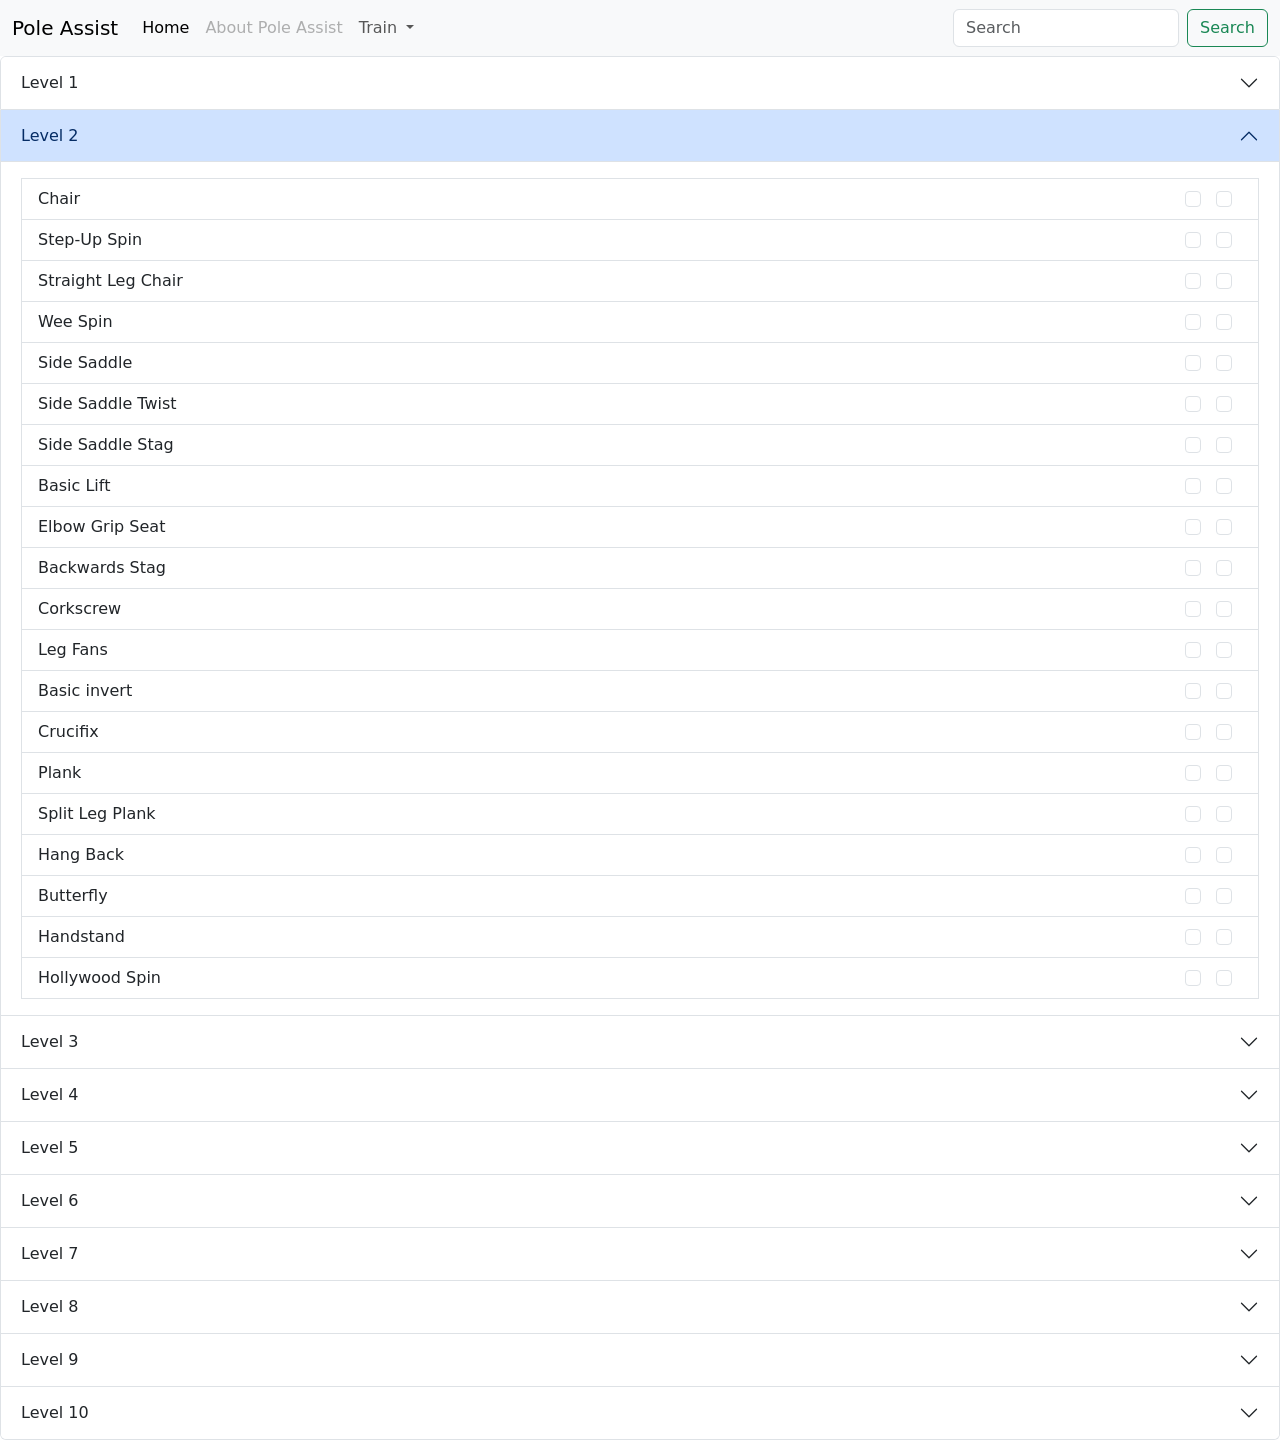
==== skills.html @ 80e90663 "Update skills.html" ====
<!DOCTYPE html>
<html lang="en">
  <head>
    <meta charset="utf-8" />
    <meta name="viewport" content="width=device-width, initial-scale=1.0">
    
    <title>Welcome to Pole Assist!</title>
    <meta
      name="viewport"
      content="viewport-fit=cover, width=device-width, initial-scale=1.0, minimum-scale=1.0, maximum-scale=1.0, user-scalable=no"
    />
    <meta name="format-detection" content="telephone=no" />
    <meta name="msapplication-tap-highlight" content="no" />
    <link rel="manifest" href="%PUBLIC_URL%/manifest.json" />
    <link rel="stylesheet" href="styles.css">
    <link rel="shortcut icon" type="image/png" href="%PUBLIC_URL%/assets/icon/favicon.png" />
    <link href="https://cdn.jsdelivr.net/npm/bootstrap@5.3.1/dist/css/bootstrap.min.css" rel="stylesheet" integrity="sha384-4bw+/aepP/YC94hEpVNVgiZdgIC5+VKNBQNGCHeKRQN+PtmoHDEXuppvnDJzQIu9" crossorigin="anonymous">
    <!--Fancy Heading Font-->
  <link href="http://fonts.cdnfonts.com/css/high-spirited" rel="stylesheet"></link>

  </head>

  <body>
  
    <!--Navigation Bar-->
    <nav class="navbar navbar-expand-lg bg-body-tertiary">
      <div class="container-fluid">
        <a class="navbar-brand" href="#">Pole Assist</a>
        <button class="navbar-toggler" type="button" data-bs-toggle="collapse" data-bs-target="#navbarSupportedContent" aria-controls="navbarSupportedContent" aria-expanded="false" aria-label="Toggle navigation">
          <span class="navbar-toggler-icon"></span>
        </button>
        <div class="collapse navbar-collapse" id="navbarSupportedContent">
          <ul class="navbar-nav me-auto mb-2 mb-lg-0">
            <li class="nav-item">
              <a class="nav-link active" aria-current="page" href="/index.html">Home</a>
            </li>
            <li class="nav-item">
              <a class="nav-link disabled" href="about-us.html">About Pole Assist</a>
            </li>
            <li class="nav-item dropdown">
              <a class="nav-link dropdown-toggle" href="#" role="button" data-bs-toggle="dropdown" aria-expanded="false">
                Train
              </a>
              <ul class="dropdown-menu">
                <li><a class="dropdown-item" href="/skills.html">Skills</a></li>
                <li><a class="dropdown-item disabled" href="routine-builder.html">Routine Builder</a></li>
                <li><a class="dropdown-item disabled" href="training-plan.html">Training Plan</a></li>
              </ul>
            </li>
          </ul>
          <form class="d-flex" role="search">
            <input class="form-control me-2" type="search" placeholder="Search" aria-label="Search">
            <button class="btn btn-outline-success" type="submit">Search</button>
          </form>
        </div>
      </div>
    </nav>

    <div class="accordion" id="accordionExample">

      <div class="accordion-item">
        <h2 class="accordion-header">
          <button class="accordion-button collapsed" type="button" data-bs-toggle="collapse" data-bs-target="#collapseOne" aria-expanded="false" aria-controls="collapseOne">
            Level 1
          </button>
        </h2>
        <div id="collapseOne" class="accordion-collapse collapse" data-bs-parent="#accordionExample">
          <div class="accordion-body">
            
            <div class="list-group">
              <label class="list-group-item">
                <label class="trick-label float-start">Lazy Drag</label>
                  <div class="custom-checkbox-group float-end">
                    <input class="form-check-input custom-checkbox" type="checkbox" value="Left">
                    <input class="form-check-input custom-checkbox" type="checkbox" value="Right">
                  </div>
              </label>
              <label class="list-group-item">
                <label class="trick-label float-start">Knees Up</label>    
                <div class="custom-checkbox-group float-end">           
                <input class="form-check-input custom-checkbox" type="checkbox" value="Left">
                <input class="form-check-input custom-checkbox" type="checkbox" value="Right">
              </div>
              </label>
              <label class="list-group-item">
                <label class="trick-label float-start">Skater</label>
                <div class="custom-checkbox-group float-end">               
                <input class="form-check-input custom-checkbox" type="checkbox" value="Left">
                <input class="form-check-input custom-checkbox" type="checkbox" value="Right">
              </div>
              </label>
              <label class="list-group-item">
                <label class="trick-label float-start">Fireman</label>
                <div class="custom-checkbox-group float-end">                
                <input class="form-check-input custom-checkbox" type="checkbox" value="Left">
                <input class="form-check-input custom-checkbox" type="checkbox" value="Right">
              </div>
              </label>
              <label class="list-group-item">
                <label class="trick-label float-start">Open Diamond</label>
                <div class="custom-checkbox-group float-end">               
                <input class="form-check-input custom-checkbox" type="checkbox" value="Left">
                <input class="form-check-input custom-checkbox" type="checkbox" value="Right">
              </div>
              </label>
              <label class="list-group-item">
                <label class="trick-label float-start">Closed Diamond</label>
                <div class="custom-checkbox-group float-end">               
                <input class="form-check-input custom-checkbox" type="checkbox" value="Left">
                <input class="form-check-input custom-checkbox" type="checkbox" value="Right">
              </div>
              </label>
              <label class="list-group-item">
                <label class="trick-label float-start">Flick</label>
                <div class="custom-checkbox-group float-end">               
                <input class="form-check-input custom-checkbox" type="checkbox" value="Left">
                <input class="form-check-input custom-checkbox" type="checkbox" value="Right">
              </div>
              </label>
              <label class="list-group-item">
                <label class="trick-label float-start">Reverse Diamond</label>
                <div class="custom-checkbox-group float-end">               
                <input class="form-check-input custom-checkbox" type="checkbox" value="Left">
                <input class="form-check-input custom-checkbox" type="checkbox" value="Right">
              </div>
              </label>
              <label class="list-group-item">
                <label class="trick-label float-start">Firefly</label>
                <div class="custom-checkbox-group float-end">               
                <input class="form-check-input custom-checkbox" type="checkbox" value="Left">
                <input class="form-check-input custom-checkbox" type="checkbox" value="Right">
              </div>
              </label>
              <label class="list-group-item">
                <label class="trick-label float-start">Bowtie</label>
                <div class="custom-checkbox-group float-end">               
                <input class="form-check-input custom-checkbox" type="checkbox" value="Left">
                <input class="form-check-input custom-checkbox" type="checkbox" value="Right">
              </div>
              </label>
              <label class="list-group-item">
                <label class="trick-label float-start">Stag</label>
                <div class="custom-checkbox-group float-end">               
                <input class="form-check-input custom-checkbox" type="checkbox" value="Left">
                <input class="form-check-input custom-checkbox" type="checkbox" value="Right">
              </div>
              </label>
              <label class="list-group-item">
                <label class="trick-label float-start">Momentum</label>
                <div class="custom-checkbox-group float-end">               
                <input class="form-check-input custom-checkbox" type="checkbox" value="Left">
                <input class="form-check-input custom-checkbox" type="checkbox" value="Right">
              </div>
              </label>
              <label class="list-group-item">
                <label class="trick-label float-start">Reverse Skater</label>
                <div class="custom-checkbox-group float-end">               
                <input class="form-check-input custom-checkbox" type="checkbox" value="Left">
                <input class="form-check-input custom-checkbox" type="checkbox" value="Right">
              </div>
              </label>
              <label class="list-group-item">
                <label class="trick-label float-start">Diva Seat</label>
                <div class="custom-checkbox-group float-end">               
                <input class="form-check-input custom-checkbox" type="checkbox" value="Left">
                <input class="form-check-input custom-checkbox" type="checkbox" value="Right">
              </div>
              </label>
              <label class="list-group-item">
                <label class="trick-label float-start">Basic Seat</label>
                <div class="custom-checkbox-group float-end">               
                <input class="form-check-input custom-checkbox" type="checkbox" value="Left">
                <input class="form-check-input custom-checkbox" type="checkbox" value="Right">
              </div>
              </label>
              <label class="list-group-item">
                <label class="trick-label float-start">Basic Climb</label>
                <div class="custom-checkbox-group float-end">               
                <input class="form-check-input custom-checkbox" type="checkbox" value="Left">
                <input class="form-check-input custom-checkbox" type="checkbox" value="Right">
              </div>
              </label>
              <label class="list-group-item">
                <label class="trick-label float-start">Inside Leg Spin</label>
                <div class="custom-checkbox-group float-end">               
                <input class="form-check-input custom-checkbox" type="checkbox" value="Left">
                <input class="form-check-input custom-checkbox" type="checkbox" value="Right">
              </div>
              </label>
              <label class="list-group-item">
                <label class="trick-label float-start">Cradle</label>
                <div class="custom-checkbox-group float-end">               
                <input class="form-check-input custom-checkbox" type="checkbox" value="Left">
                <input class="form-check-input custom-checkbox" type="checkbox" value="Right">
              </div>
              </label>
              <label class="list-group-item">
                <label class="trick-label float-start">Dive</label>
                <div class="custom-checkbox-group float-end">               
                <input class="form-check-input custom-checkbox" type="checkbox" value="Left">
                <input class="form-check-input custom-checkbox" type="checkbox" value="Right">
              </div>
              </label>
              <label class="list-group-item">
                <label class="trick-label float-start">Basic Teddy</label>
                <div class="custom-checkbox-group float-end">               
                <input class="form-check-input custom-checkbox" type="checkbox" value="Left">
                <input class="form-check-input custom-checkbox" type="checkbox" value="Right">
              </div>
              </label>
              <label class="list-group-item">
                <label class="trick-label float-start">Swan Slide</label>
                <div class="custom-checkbox-group float-end">               
                <input class="form-check-input custom-checkbox" type="checkbox" value="Left">
                <input class="form-check-input custom-checkbox" type="checkbox" value="Right">
              </div>
              </label>
              <label class="list-group-item">
                <label class="trick-label float-start">Backwards Roll</label>
                <div class="custom-checkbox-group float-end">               
                <input class="form-check-input custom-checkbox" type="checkbox" value="Left">
                <input class="form-check-input custom-checkbox" type="checkbox" value="Right">
              </div>
              </label>
                </div>           
          </div> 
        </div>
      </div>

      

      <div class="accordion-item">
        <h2 class="accordion-header">
          <button class="accordion-button collapsed" type="button" data-bs-toggle="collapse" data-bs-target="#collapseTwo" aria-expanded="false" aria-controls="collapseTwo">
            Level 2
          </button>
        </h2>
        <div id="collapseTwo" class="accordion-collapse collapse" data-bs-parent="#accordionExample">
          <div class="accordion-body">
            <div class="list-group">
              
              <div id="trick-container-level2">

              </div>

                  
                  
                

              </div>
          </div>
        </div>
      </div>


            
      <div class="accordion-item">
        <h2 class="accordion-header">
          <button class="accordion-button collapsed" type="button" data-bs-toggle="collapse" data-bs-target="#collapseThree" aria-expanded="false" aria-controls="collapseThree">
            Level 3
          </button>
        </h2>
        <div id="collapseThree" class="accordion-collapse collapse" data-bs-parent="#accordionExample">
          <div class="accordion-body">
            <strong>This is the third item's accordion body.</strong> It is hidden by default, until the collapse plugin adds the appropriate classes that we use to style each element. These classes control the overall appearance, as well as the showing and hiding via CSS transitions. You can modify any of this with custom CSS or overriding our default variables. It's also worth noting that just about any HTML can go within the <code>.accordion-body</code>, though the transition does limit overflow.
          </div>
        </div>
      </div>

      <div class="accordion-item">
        <h2 class="accordion-header">
          <button class="accordion-button collapsed" type="button" data-bs-toggle="collapse" data-bs-target="#collapseFour" aria-expanded="false" aria-controls="collapseThree">
            Level 4
          </button>
        </h2>
        <div id="collapseFour" class="accordion-collapse collapse" data-bs-parent="#accordionExample">
          <div class="accordion-body">
            <strong>This is the third item's accordion body.</strong> It is hidden by default, until the collapse plugin adds the appropriate classes that we use to style each element. These classes control the overall appearance, as well as the showing and hiding via CSS transitions. You can modify any of this with custom CSS or overriding our default variables. It's also worth noting that just about any HTML can go within the <code>.accordion-body</code>, though the transition does limit overflow.
          </div>
        </div>
      </div>

      <div class="accordion-item">
        <h2 class="accordion-header">
          <button class="accordion-button collapsed" type="button" data-bs-toggle="collapse" data-bs-target="#collapseFive" aria-expanded="false" aria-controls="collapseThree">
            Level 5
          </button>
        </h2>
        <div id="collapseFive" class="accordion-collapse collapse" data-bs-parent="#accordionExample">
          <div class="accordion-body">
            <strong>This is the third item's accordion body.</strong> It is hidden by default, until the collapse plugin adds the appropriate classes that we use to style each element. These classes control the overall appearance, as well as the showing and hiding via CSS transitions. You can modify any of this with custom CSS or overriding our default variables. It's also worth noting that just about any HTML can go within the <code>.accordion-body</code>, though the transition does limit overflow.
          </div>
        </div>
      </div>

      <div class="accordion-item">
        <h2 class="accordion-header">
          <button class="accordion-button collapsed" type="button" data-bs-toggle="collapse" data-bs-target="#collapseSix" aria-expanded="false" aria-controls="collapseThree">
            Level 6
          </button>
        </h2>
        <div id="collapseSix" class="accordion-collapse collapse" data-bs-parent="#accordionExample">
          <div class="accordion-body">
            <strong>This is the third item's accordion body.</strong> It is hidden by default, until the collapse plugin adds the appropriate classes that we use to style each element. These classes control the overall appearance, as well as the showing and hiding via CSS transitions. You can modify any of this with custom CSS or overriding our default variables. It's also worth noting that just about any HTML can go within the <code>.accordion-body</code>, though the transition does limit overflow.
          </div>
        </div>
      </div>

      <div class="accordion-item">
        <h2 class="accordion-header">
          <button class="accordion-button collapsed" type="button" data-bs-toggle="collapse" data-bs-target="#collapseSeven" aria-expanded="false" aria-controls="collapseThree">
            Level 7
          </button>
        </h2>
        <div id="collapseSeven" class="accordion-collapse collapse" data-bs-parent="#accordionExample">
          <div class="accordion-body">
            <strong>This is the third item's accordion body.</strong> It is hidden by default, until the collapse plugin adds the appropriate classes that we use to style each element. These classes control the overall appearance, as well as the showing and hiding via CSS transitions. You can modify any of this with custom CSS or overriding our default variables. It's also worth noting that just about any HTML can go within the <code>.accordion-body</code>, though the transition does limit overflow.
          </div>
        </div>
      </div>

      <div class="accordion-item">
        <h2 class="accordion-header">
          <button class="accordion-button collapsed" type="button" data-bs-toggle="collapse" data-bs-target="#collapseEight" aria-expanded="false" aria-controls="collapseThree">
            Level 8
          </button>
        </h2>
        <div id="collapseEight" class="accordion-collapse collapse" data-bs-parent="#accordionExample">
          <div class="accordion-body">
            <strong>This is the third item's accordion body.</strong> It is hidden by default, until the collapse plugin adds the appropriate classes that we use to style each element. These classes control the overall appearance, as well as the showing and hiding via CSS transitions. You can modify any of this with custom CSS or overriding our default variables. It's also worth noting that just about any HTML can go within the <code>.accordion-body</code>, though the transition does limit overflow.
          </div>
        </div>
      </div>

      <div class="accordion-item">
        <h2 class="accordion-header">
          <button class="accordion-button collapsed" type="button" data-bs-toggle="collapse" data-bs-target="#collapseNine" aria-expanded="false" aria-controls="collapseThree">
            Level 9
          </button>
        </h2>
        <div id="collapseNine" class="accordion-collapse collapse" data-bs-parent="#accordionExample">
          <div class="accordion-body">
            <strong>This is the third item's accordion body.</strong> It is hidden by default, until the collapse plugin adds the appropriate classes that we use to style each element. These classes control the overall appearance, as well as the showing and hiding via CSS transitions. You can modify any of this with custom CSS or overriding our default variables. It's also worth noting that just about any HTML can go within the <code>.accordion-body</code>, though the transition does limit overflow.
          </div>
        </div>
      </div>

      <div class="accordion-item">
        <h2 class="accordion-header">
          <button class="accordion-button collapsed" type="button" data-bs-toggle="collapse" data-bs-target="#collapseTen" aria-expanded="false" aria-controls="collapseThree">
            Level 10
          </button>
        </h2>
        <div id="collapseTen" class="accordion-collapse collapse" data-bs-parent="#accordionExample">
          <div class="accordion-body">
            <strong>This is the third item's accordion body.</strong> It is hidden by default, until the collapse plugin adds the appropriate classes that we use to style each element. These classes control the overall appearance, as well as the showing and hiding via CSS transitions. You can modify any of this with custom CSS or overriding our default variables. It's also worth noting that just about any HTML can go within the <code>.accordion-body</code>, though the transition does limit overflow.
          </div>
        </div>
      </div>
    </div>
    <script src="https://cdn.jsdelivr.net/npm/bootstrap@5.3.1/dist/js/bootstrap.bundle.min.js" integrity="sha384-HwwvtgBNo3bZJJLYd8oVXjrBZt8cqVSpeBNS5n7C8IVInixGAoxmnlMuBnhbgrkm" crossorigin="anonymous"></script>
    <script src="https://cdn.jsdelivr.net/npm/@popperjs/core@2.11.8/dist/umd/popper.min.js" integrity="sha384-I7E8VVD/ismYTF4hNIPjVp/Zjvgyol6VFvRkX/vR+Vc4jQkC+hVqc2pM8ODewa9r" crossorigin="anonymous"></script>
    <script src="https://cdn.jsdelivr.net/npm/bootstrap@5.3.1/dist/js/bootstrap.min.js" integrity="sha384-Rx+T1VzGupg4BHQYs2gCW9It+akI2MM/mndMCy36UVfodzcJcF0GGLxZIzObiEfa" crossorigin="anonymous"></script>
    <script>

//tricksLevel1
const tricksLevel1 = [
  "Lazy Drag",
  "Knees Up",
  "Skater",
  "Fireman",
  "Open Diamond",
  "Closed Diamond",
  "Flick",
  "Reverse Diamond",
  "Firefly",
  "Bowtie",
  "Stag",
  "Momentum",
  "Reverse Skater",
  "Diva Seat",
  "Basic Seat",
  "Basic Climb",
  "Inside Leg Spin",
  "Cradle",
  "Dive",
  "Basic Teddy",
  "Swan Slide",
  "Body Rolls",
  "Dirdy Birdy Rollover",
  "Backwards Roll"
];

// tricksLevel2
              const tricksLevel2 = 
["Chair", 
"Step-Up Spin",
"Straight Leg Chair",
"Wee Spin",
"Side Saddle", 
"Side Saddle Twist",
"Side Saddle Stag",
"Basic Lift",
"Elbow Grip Seat",
"Backwards Stag", 
"Corkscrew", 
"Leg Fans",
"Basic invert", 
"Crucifix",
"Plank",
"Split Leg Plank", 
"Hang Back",
"Butterfly",
"Handstand",
"Hollywood Spin",
];

// tricksLevel3
const tricksLevel3 = [
  "Carousel",
  "Boomerang",
  "D Spin",
  "Side climb",
  "Inverted V",
  "Flatline Scorpio",
  "Scorpio",
  "Gemini",
  "Side V",
  "Sitting V",
  "Juliet Spin",
  "Angel",
  "Sitting Stag",
  "Sitting Splits",
  "Stargazer",
  "Split grip Scissor Leg Kick with Attitude",
  "Drama Queen",
  "Sitting V Thread Throughs",
  "Sundial",
  "Babydoll",
  "Mary Poppins"
];

// tricksLevel4
const tricksLevel4 = [
  "Aerial Invert",
  "Inverted Pike",
  "Split V Pike",
  "Kitty Cat",
  "Iguana",
  "Tammy",
  "Princess",
  "Claw Grip Split",
  "Flipped Gemini",
  "Tinkerbell Sit",
  "Vomitron Version1 (DVD Cover)",
  "Tear Drop",
  "Gemini/ Scorpio Back leg Variations",
  "Tick Tock v1",
  "Handstand Pike",
  "Handstand Butterfly",
  "Handstand Scorpio",
  "Corkscrew 2 (prep for one hand split)"
];

// tricksLevel5
const tricksLevel5 = [
  "Aerial Invert V",
  "Caterpillar",
  "Extended Butterfly",
  "Lois Lane",
  "Shooting Star",
  "Jamilla V",
  "Side Figurehead",
  "Martini",
  "Iguana sideways",
  "Pretzel",
  "Egg",
  "Cupid",
  "Swing (body away from the pole and back)",
  "Goddess",
  "Leg Hang Body Swaps",
  "Embrace",
  "Mary Poppins Version 3 (Airwalk inside low)",
  "Top Knee Hook (Fake Princess)",
  "Handstand Anterior Roll Out"
];

// tricksLevel6
const tricksLevel6 = [
  "Choppers",
  "Brass Monkey (from Hangback)",
  "Superman",
  "Cup Shouldermount (Rollouts)",
  "Hood Ornament",
  "Inverted D",
  "Inverted Teddy",
  "Tinkerbell",
  "Iguana planche",
  "Russian fish",
  "Broken Doll",
  "Cocoon",
  "Stag Leg Split",
  "Claw Grip Butterfly Kick & Glide",
  "Mermaid"
];

// tricksLevel7
const tricksLevel7 = [
  "Brass Monkey (Ground)",
  "Backwards Climb",
  "Claw Grip Invert",
  "Teddy",
  "Side Splits on Pole",
  "Shouldermount Leg Variations – V, pencil, jack knife.",
  "Pole Assisted Handstand",
  "Double Leg Hooks",
  "Sore Knees",
  "Vomitron Version 2",
  "Vertical Jade",
  "Reiki Split",
  "Allegra",
  "Upright Sailboat",
  "Vortex",
  "Flag - Brass Monkey"
];

// tricksLevel8
const tricksLevel8 = [
  "Ayasha",
  "Ragdoll (Flashy wee spin)",
  "Jade",
  "Crescent Moon",
  "Genie",
  "Shouldermount princess grip/ Chinese grip",
  "Warrior (running man)",
  "Brass Monkey – Pencil",
  "Chopsticks",
  "Embrace",
  "Eros",
  "Lotus/ Remi Sit",
  "Banana Split",
  "Shouldermount Rollover",
  "Shouldermount Waves",
  "Shouldermount Around the World",
  "Suzie Q Pretzel",
  "Dove",
  "Drop",
  "Irish Superman",
  "Seahorse",
  "Beautiful Pose",
  "Garbage Grinder",
  "Jallegra",
  "Plus Sign"
];

// tricksLevel9
const tricksLevel9 = [
  "Handspring – Normal",
  "Aerial Shouldermount",
  "Russian Splits",
  "Tabletop Invert",
  "Birds Nest",
  "Claw Grip Flip",
  "Broomstick (Chest mount)",
  "Hip Hold",
  "Little Graceful Spin (Tasha/ Melody)",
  "Miss Filly Split",
  "One Armed Split",
  "Dragon Tail (V)",
  "Scorpio Meathook Split (Tasha)",
  "Shouldermount bounce down",
  "Deville Side V",
  "Yogini",
  "Gargoyle",
  "Lolo",
  "Claw Grip Split 2",
  "Meat Hook",
  "Shouldermount ‘Catch’ Trapped Leg",
  "Tulip"
];

// tricksLevel10
const tricksLevel10 = [
  "Twisty Handspring",
  "Meat Hook",
  "Full Moon",
  "Janeiro",
  "Russian Butterfly",
  "Russian Layback",
  "Marion Amber",
  "Iron X",
  "Rocketman",
  "Shouldermount bounce up",
  "Titanic",
  "Libelulla",
  "Machine Gun",
  "Sneaky V"
];


          const containerLevel1 = document.getElementById('trick-container-level1');
          const containerLevel2 = document.getElementById('trick-container-level2');

            for (let i = 0; i < tricksLevel2.length; i++) {
              const trickName = tricksLevel2[i];
              const listItem = document.createElement('label');
              listItem.classList.add('list-group-item');

              listItem.innerHTML = `
                ${trickName}
                <div class="custom-checkbox-group float-end">
                        <input class="form-check-input custom-checkbox" type="checkbox" value="Left">
                        <input class="form-check-input custom-checkbox" type="checkbox" value="Right">
                      </div>
              `;

            containerLevel2.appendChild(listItem); // Append the generated item to the container
            }
            
            const accordion = new bootstrap.Collapse(document.getElementById('collapseTwo'));
            </script>
  </body>
</html>
---- styles.css ----
/* Custom CSS for the checkboxes */
.custom-checkbox-group {
    display: inline-block; /* Display checkboxes inline */
}

.custom-checkbox {
    width: 25px; /* Adjust the width as needed for larger checkboxes */
    height: 25px; /* Adjust the height as needed for larger checkboxes */
    margin-right: 10px; /* Add space between checkboxes */
}
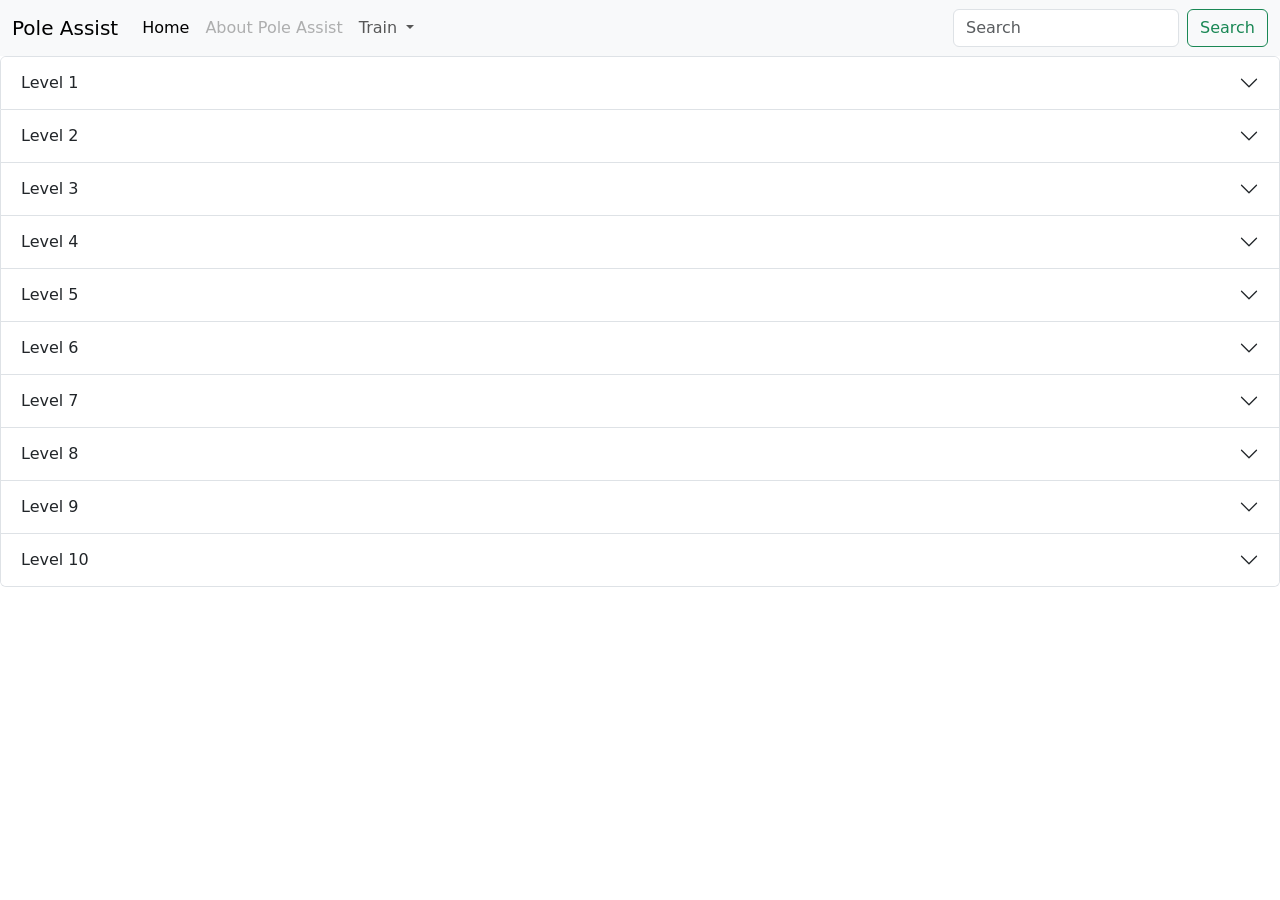
==== commit f8c4fd87: "Dynamically generated skills lists" ====
--- a/skills.html
+++ b/skills.html
@@ -58,7 +58,7 @@
 
     <div class="accordion" id="accordionExample">
 
-      <div class="accordion-item">
+      <!-- <div class="accordion-item">
         <h2 class="accordion-header">
           <button class="accordion-button collapsed" type="button" data-bs-toggle="collapse" data-bs-target="#collapseOne" aria-expanded="false" aria-controls="collapseOne">
             Level 1
@@ -216,7 +216,8 @@
               </div>
               </label>
               <label class="list-group-item">
-                <label class="trick-label float-start">Backwards Roll</label>
+                <label class="trick-label float-start">
+                  Backwards Roll</label>
                 <div class="custom-checkbox-group float-end">               
                 <input class="form-check-input custom-checkbox" type="checkbox" value="Left">
                 <input class="form-check-input custom-checkbox" type="checkbox" value="Right">
@@ -225,10 +226,29 @@
                 </div>           
           </div> 
         </div>
-      </div>
-
+      </div> -->
+<!-- Level 1 List -->
+<div class="accordion-item">
+  <h2 class="accordion-header">
+    <button class="accordion-button collapsed" type="button" data-bs-toggle="collapse" data-bs-target="#collapseOne" aria-expanded="false" aria-controls="collapseOne">
+      Level 1
+    </button>
+  </h2>
+  <div id="collapseOne" class="accordion-collapse collapse" data-bs-parent="#accordionExample">
+    <div class="accordion-body">
+      <div class="list-group">
+          
+            <div id="trick-container-level1">
+            </div>
+
+              <!-- Dynamically populated tricks are called here -->             
+
+            </div>
+    </div>
+  </div>
+</div>
       
-
+      <!-- Level 2 List -->
       <div class="accordion-item">
         <h2 class="accordion-header">
           <button class="accordion-button collapsed" type="button" data-bs-toggle="collapse" data-bs-target="#collapseTwo" aria-expanded="false" aria-controls="collapseTwo">
@@ -238,22 +258,18 @@
         <div id="collapseTwo" class="accordion-collapse collapse" data-bs-parent="#accordionExample">
           <div class="accordion-body">
             <div class="list-group">
-              
               <div id="trick-container-level2">
 
               </div>
-
+                    <!-- Dynamically populated tricks are called here -->             
                   
-                  
-                
-
-              </div>
+                    
+                  </div>
           </div>
         </div>
       </div>
 
-
-            
+      <!-- Level 3 List -->
       <div class="accordion-item">
         <h2 class="accordion-header">
           <button class="accordion-button collapsed" type="button" data-bs-toggle="collapse" data-bs-target="#collapseThree" aria-expanded="false" aria-controls="collapseThree">
@@ -262,7 +278,9 @@
         </h2>
         <div id="collapseThree" class="accordion-collapse collapse" data-bs-parent="#accordionExample">
           <div class="accordion-body">
-            <strong>This is the third item's accordion body.</strong> It is hidden by default, until the collapse plugin adds the appropriate classes that we use to style each element. These classes control the overall appearance, as well as the showing and hiding via CSS transitions. You can modify any of this with custom CSS or overriding our default variables. It's also worth noting that just about any HTML can go within the <code>.accordion-body</code>, though the transition does limit overflow.
+            <div class="list-group">
+              <div id="trick-container-level3"></div>
+            </div>
           </div>
         </div>
       </div>
@@ -275,7 +293,9 @@
         </h2>
         <div id="collapseFour" class="accordion-collapse collapse" data-bs-parent="#accordionExample">
           <div class="accordion-body">
-            <strong>This is the third item's accordion body.</strong> It is hidden by default, until the collapse plugin adds the appropriate classes that we use to style each element. These classes control the overall appearance, as well as the showing and hiding via CSS transitions. You can modify any of this with custom CSS or overriding our default variables. It's also worth noting that just about any HTML can go within the <code>.accordion-body</code>, though the transition does limit overflow.
+            <div class="list-group">
+              <div id="trick-container-level4"></div>
+            </div>
           </div>
         </div>
       </div>
@@ -288,8 +308,9 @@
         </h2>
         <div id="collapseFive" class="accordion-collapse collapse" data-bs-parent="#accordionExample">
           <div class="accordion-body">
-            <strong>This is the third item's accordion body.</strong> It is hidden by default, until the collapse plugin adds the appropriate classes that we use to style each element. These classes control the overall appearance, as well as the showing and hiding via CSS transitions. You can modify any of this with custom CSS or overriding our default variables. It's also worth noting that just about any HTML can go within the <code>.accordion-body</code>, though the transition does limit overflow.
-          </div>
+            <div class="list-group">
+              <div id="trick-container-level5"></div>
+            </div>          </div>
         </div>
       </div>
 
@@ -301,8 +322,9 @@
         </h2>
         <div id="collapseSix" class="accordion-collapse collapse" data-bs-parent="#accordionExample">
           <div class="accordion-body">
-            <strong>This is the third item's accordion body.</strong> It is hidden by default, until the collapse plugin adds the appropriate classes that we use to style each element. These classes control the overall appearance, as well as the showing and hiding via CSS transitions. You can modify any of this with custom CSS or overriding our default variables. It's also worth noting that just about any HTML can go within the <code>.accordion-body</code>, though the transition does limit overflow.
-          </div>
+            <div class="list-group">
+              <div id="trick-container-level6"></div>
+            </div>          </div>
         </div>
       </div>
 
@@ -314,8 +336,9 @@
         </h2>
         <div id="collapseSeven" class="accordion-collapse collapse" data-bs-parent="#accordionExample">
           <div class="accordion-body">
-            <strong>This is the third item's accordion body.</strong> It is hidden by default, until the collapse plugin adds the appropriate classes that we use to style each element. These classes control the overall appearance, as well as the showing and hiding via CSS transitions. You can modify any of this with custom CSS or overriding our default variables. It's also worth noting that just about any HTML can go within the <code>.accordion-body</code>, though the transition does limit overflow.
-          </div>
+            <div class="list-group">
+              <div id="trick-container-level7"></div>
+            </div>          </div>
         </div>
       </div>
 
@@ -327,8 +350,9 @@
         </h2>
         <div id="collapseEight" class="accordion-collapse collapse" data-bs-parent="#accordionExample">
           <div class="accordion-body">
-            <strong>This is the third item's accordion body.</strong> It is hidden by default, until the collapse plugin adds the appropriate classes that we use to style each element. These classes control the overall appearance, as well as the showing and hiding via CSS transitions. You can modify any of this with custom CSS or overriding our default variables. It's also worth noting that just about any HTML can go within the <code>.accordion-body</code>, though the transition does limit overflow.
-          </div>
+            <div class="list-group">
+              <div id="trick-container-level8"></div>
+            </div>          </div>
         </div>
       </div>
 
@@ -340,8 +364,9 @@
         </h2>
         <div id="collapseNine" class="accordion-collapse collapse" data-bs-parent="#accordionExample">
           <div class="accordion-body">
-            <strong>This is the third item's accordion body.</strong> It is hidden by default, until the collapse plugin adds the appropriate classes that we use to style each element. These classes control the overall appearance, as well as the showing and hiding via CSS transitions. You can modify any of this with custom CSS or overriding our default variables. It's also worth noting that just about any HTML can go within the <code>.accordion-body</code>, though the transition does limit overflow.
-          </div>
+            <div class="list-group">
+              <div id="trick-container-level9"></div>
+            </div>          </div>
         </div>
       </div>
 
@@ -353,14 +378,13 @@
         </h2>
         <div id="collapseTen" class="accordion-collapse collapse" data-bs-parent="#accordionExample">
           <div class="accordion-body">
-            <strong>This is the third item's accordion body.</strong> It is hidden by default, until the collapse plugin adds the appropriate classes that we use to style each element. These classes control the overall appearance, as well as the showing and hiding via CSS transitions. You can modify any of this with custom CSS or overriding our default variables. It's also worth noting that just about any HTML can go within the <code>.accordion-body</code>, though the transition does limit overflow.
-          </div>
+            <div class="list-group">
+              <div id="trick-container-level10"></div>
+            </div>          </div>
         </div>
       </div>
     </div>
-    <script src="https://cdn.jsdelivr.net/npm/bootstrap@5.3.1/dist/js/bootstrap.bundle.min.js" integrity="sha384-HwwvtgBNo3bZJJLYd8oVXjrBZt8cqVSpeBNS5n7C8IVInixGAoxmnlMuBnhbgrkm" crossorigin="anonymous"></script>
-    <script src="https://cdn.jsdelivr.net/npm/@popperjs/core@2.11.8/dist/umd/popper.min.js" integrity="sha384-I7E8VVD/ismYTF4hNIPjVp/Zjvgyol6VFvRkX/vR+Vc4jQkC+hVqc2pM8ODewa9r" crossorigin="anonymous"></script>
-    <script src="https://cdn.jsdelivr.net/npm/bootstrap@5.3.1/dist/js/bootstrap.min.js" integrity="sha384-Rx+T1VzGupg4BHQYs2gCW9It+akI2MM/mndMCy36UVfodzcJcF0GGLxZIzObiEfa" crossorigin="anonymous"></script>
+    
     <script>
 
 //tricksLevel1
@@ -392,8 +416,8 @@
 ];
 
 // tricksLevel2
-              const tricksLevel2 = 
-["Chair", 
+const tricksLevel2 = [ 
+"Chair", 
 "Step-Up Spin",
 "Straight Leg Chair",
 "Wee Spin",
@@ -412,7 +436,7 @@
 "Hang Back",
 "Butterfly",
 "Handstand",
-"Hollywood Spin",
+"Hollywood Spin"
 ];
 
 // tricksLevel3
@@ -511,7 +535,7 @@
   "Claw Grip Invert",
   "Teddy",
   "Side Splits on Pole",
-  "Shouldermount Leg Variations – V, pencil, jack knife.",
+  "Shouldermount Leg Variations: V, pencil, jack knife.",
   "Pole Assisted Handstand",
   "Double Leg Hooks",
   "Sore Knees",
@@ -533,11 +557,11 @@
   "Genie",
   "Shouldermount princess grip/ Chinese grip",
   "Warrior (running man)",
-  "Brass Monkey – Pencil",
+  "Brass Monkey Pencil",
   "Chopsticks",
   "Embrace",
   "Eros",
-  "Lotus/ Remi Sit",
+  "Lotus/Remi Sit",
   "Banana Split",
   "Shouldermount Rollover",
   "Shouldermount Waves",
@@ -555,7 +579,7 @@
 
 // tricksLevel9
 const tricksLevel9 = [
-  "Handspring – Normal",
+  "Handspring Normal",
   "Aerial Shouldermount",
   "Russian Splits",
   "Tabletop Invert",
@@ -575,7 +599,7 @@
   "Lolo",
   "Claw Grip Split 2",
   "Meat Hook",
-  "Shouldermount ‘Catch’ Trapped Leg",
+  "Shouldermount Catch Trapped Leg",
   "Tulip"
 ];
 
@@ -600,6 +624,30 @@
 
           const containerLevel1 = document.getElementById('trick-container-level1');
           const containerLevel2 = document.getElementById('trick-container-level2');
+          const containerLevel3 = document.getElementById('trick-container-level3');
+          const containerLevel4 = document.getElementById('trick-container-level4');
+          const containerLevel5 = document.getElementById('trick-container-level5');
+          const containerLevel6 = document.getElementById('trick-container-level6');
+          const containerLevel7 = document.getElementById('trick-container-level7');
+          const containerLevel8 = document.getElementById('trick-container-level8');
+          const containerLevel9 = document.getElementById('trick-container-level9');
+          const containerLevel10 = document.getElementById('trick-container-level10');
+
+            for (let i = 0; i < tricksLevel1.length; i++) {
+              const trickName = tricksLevel1[i];
+              const listItem = document.createElement('label');
+              listItem.classList.add('list-group-item');
+
+              listItem.innerHTML = `
+                ${trickName}
+                <div class="custom-checkbox-group float-end">
+                        <input class="form-check-input custom-checkbox" type="checkbox" value="Left">
+                        <input class="form-check-input custom-checkbox" type="checkbox" value="Right">
+                      </div>
+              `;
+
+            containerLevel1.appendChild(listItem); // Append the generated item to the container
+            }
 
             for (let i = 0; i < tricksLevel2.length; i++) {
               const trickName = tricksLevel2[i];
@@ -616,8 +664,140 @@
 
             containerLevel2.appendChild(listItem); // Append the generated item to the container
             }
+
+            for (let i = 0; i < tricksLevel3.length; i++) {
+              const trickName = tricksLevel3[i];
+              const listItem = document.createElement('label');
+              listItem.classList.add('list-group-item');
+
+              listItem.innerHTML = `
+                ${trickName}
+                <div class="custom-checkbox-group float-end">
+                        <input class="form-check-input custom-checkbox" type="checkbox" value="Left">
+                        <input class="form-check-input custom-checkbox" type="checkbox" value="Right">
+                      </div>
+              `;
+
+            containerLevel3.appendChild(listItem); // Append the generated item to the container
+            }
+
+            for (let i = 0; i < tricksLevel4.length; i++) {
+              const trickName = tricksLevel4[i];
+              const listItem = document.createElement('label');
+              listItem.classList.add('list-group-item');
+
+              listItem.innerHTML = `
+                ${trickName}
+                <div class="custom-checkbox-group float-end">
+                        <input class="form-check-input custom-checkbox" type="checkbox" value="Left">
+                        <input class="form-check-input custom-checkbox" type="checkbox" value="Right">
+                      </div>
+              `;
+
+            containerLevel4.appendChild(listItem); // Append the generated item to the container
+            }
+
+            for (let i = 0; i < tricksLevel5.length; i++) {
+              const trickName = tricksLevel5[i];
+              const listItem = document.createElement('label');
+              listItem.classList.add('list-group-item');
+
+              listItem.innerHTML = `
+                ${trickName}
+                <div class="custom-checkbox-group float-end">
+                        <input class="form-check-input custom-checkbox" type="checkbox" value="Left">
+                        <input class="form-check-input custom-checkbox" type="checkbox" value="Right">
+                      </div>
+              `;
+
+            containerLevel5.appendChild(listItem); // Append the generated item to the container
+            }
+
+            for (let i = 0; i < tricksLevel6.length; i++) {
+              const trickName = tricksLevel6[i];
+              const listItem = document.createElement('label');
+              listItem.classList.add('list-group-item');
+
+              listItem.innerHTML = `
+                ${trickName}
+                <div class="custom-checkbox-group float-end">
+                        <input class="form-check-input custom-checkbox" type="checkbox" value="Left">
+                        <input class="form-check-input custom-checkbox" type="checkbox" value="Right">
+                      </div>
+              `;
+
+            containerLevel6.appendChild(listItem); // Append the generated item to the container
+            }
+
+            for (let i = 0; i < tricksLevel7.length; i++) {
+              const trickName = tricksLevel7[i];
+              const listItem = document.createElement('label');
+              listItem.classList.add('list-group-item');
+
+              listItem.innerHTML = `
+                ${trickName}
+                <div class="custom-checkbox-group float-end">
+                        <input class="form-check-input custom-checkbox" type="checkbox" value="Left">
+                        <input class="form-check-input custom-checkbox" type="checkbox" value="Right">
+                      </div>
+              `;
+
+            containerLevel7.appendChild(listItem); // Append the generated item to the container
+            }
+
+            for (let i = 0; i < tricksLevel8.length; i++) {
+              const trickName = tricksLevel8[i];
+              const listItem = document.createElement('label');
+              listItem.classList.add('list-group-item');
+
+              listItem.innerHTML = `
+                ${trickName}
+                <div class="custom-checkbox-group float-end">
+                        <input class="form-check-input custom-checkbox" type="checkbox" value="Left">
+                        <input class="form-check-input custom-checkbox" type="checkbox" value="Right">
+                      </div>
+              `;
+
+            containerLevel8.appendChild(listItem); // Append the generated item to the container
+            }
+
+            for (let i = 0; i < tricksLevel9.length; i++) {
+              const trickName = tricksLevel9[i];
+              const listItem = document.createElement('label');
+              listItem.classList.add('list-group-item');
+
+              listItem.innerHTML = `
+                ${trickName}
+                <div class="custom-checkbox-group float-end">
+                        <input class="form-check-input custom-checkbox" type="checkbox" value="Left">
+                        <input class="form-check-input custom-checkbox" type="checkbox" value="Right">
+                      </div>
+              `;
+
+            containerLevel9.appendChild(listItem); // Append the generated item to the container
+            }
+
+            for (let i = 0; i < tricksLevel10.length; i++) {
+              const trickName = tricksLevel10[i];
+              const listItem = document.createElement('label');
+              listItem.classList.add('list-group-item');
+
+              listItem.innerHTML = `
+                ${trickName}
+                <div class="custom-checkbox-group float-end">
+                        <input class="form-check-input custom-checkbox" type="checkbox" value="Left">
+                        <input class="form-check-input custom-checkbox" type="checkbox" value="Right">
+                      </div>
+              `;
+
+            containerLevel10.appendChild(listItem); // Append the generated item to the container
+            }
             
             const accordion = new bootstrap.Collapse(document.getElementById('collapseTwo'));
-            </script>
+      </script>
+
+<script src="https://cdn.jsdelivr.net/npm/bootstrap@5.3.1/dist/js/bootstrap.bundle.min.js" integrity="sha384-HwwvtgBNo3bZJJLYd8oVXjrBZt8cqVSpeBNS5n7C8IVInixGAoxmnlMuBnhbgrkm" crossorigin="anonymous"></script>
+<script src="https://cdn.jsdelivr.net/npm/@popperjs/core@2.11.8/dist/umd/popper.min.js" integrity="sha384-I7E8VVD/ismYTF4hNIPjVp/Zjvgyol6VFvRkX/vR+Vc4jQkC+hVqc2pM8ODewa9r" crossorigin="anonymous"></script>
+<script src="https://cdn.jsdelivr.net/npm/bootstrap@5.3.1/dist/js/bootstrap.min.js" integrity="sha384-Rx+T1VzGupg4BHQYs2gCW9It+akI2MM/mndMCy36UVfodzcJcF0GGLxZIzObiEfa" crossorigin="anonymous"></script>
   </body>
 </html>
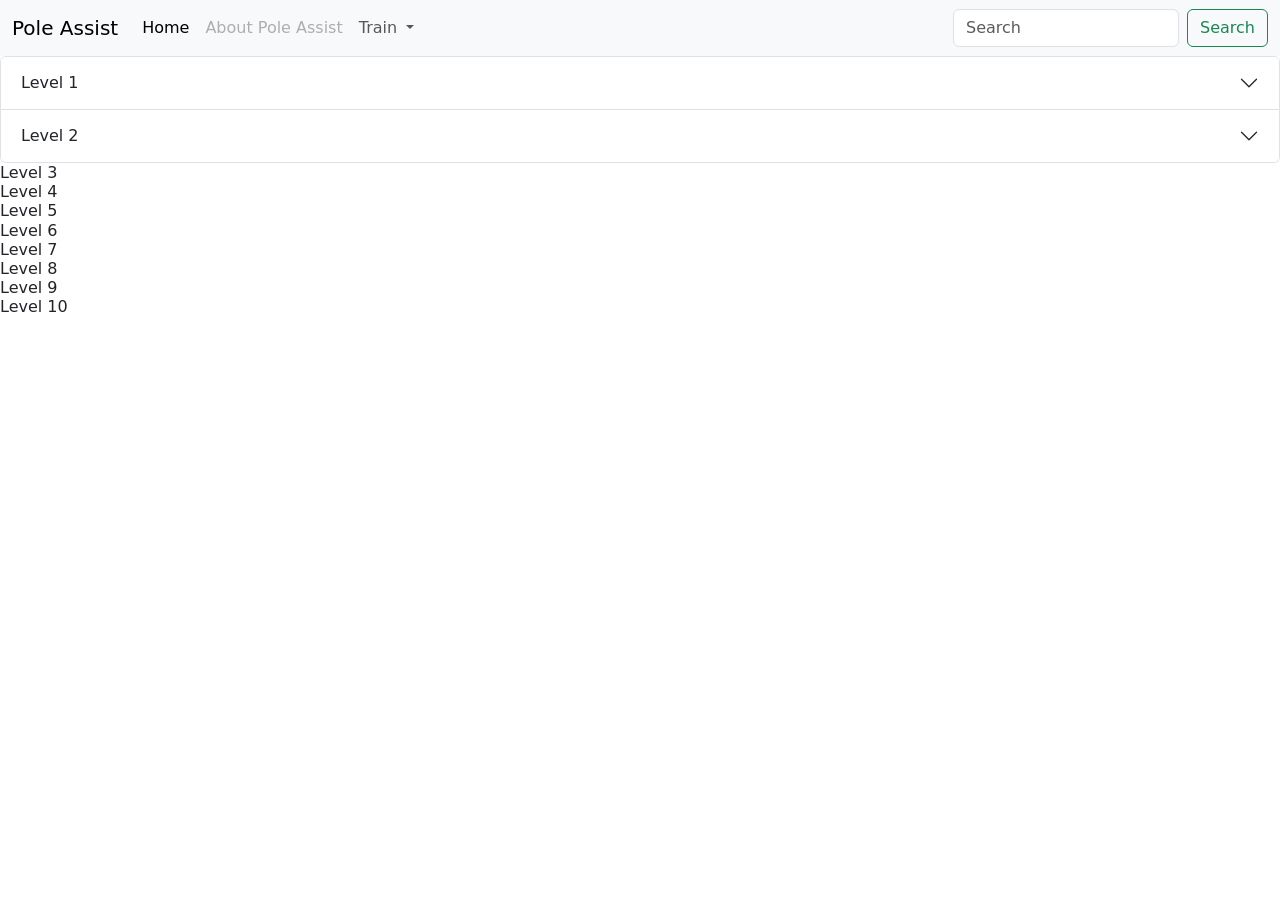
==== commit 2b0863ab: "Update skills.html Cleaning up" ====
--- a/skills.html
+++ b/skills.html
@@ -58,175 +58,6 @@
 
     <div class="accordion" id="accordionExample">
 
-      <!-- <div class="accordion-item">
-        <h2 class="accordion-header">
-          <button class="accordion-button collapsed" type="button" data-bs-toggle="collapse" data-bs-target="#collapseOne" aria-expanded="false" aria-controls="collapseOne">
-            Level 1
-          </button>
-        </h2>
-        <div id="collapseOne" class="accordion-collapse collapse" data-bs-parent="#accordionExample">
-          <div class="accordion-body">
-            
-            <div class="list-group">
-              <label class="list-group-item">
-                <label class="trick-label float-start">Lazy Drag</label>
-                  <div class="custom-checkbox-group float-end">
-                    <input class="form-check-input custom-checkbox" type="checkbox" value="Left">
-                    <input class="form-check-input custom-checkbox" type="checkbox" value="Right">
-                  </div>
-              </label>
-              <label class="list-group-item">
-                <label class="trick-label float-start">Knees Up</label>    
-                <div class="custom-checkbox-group float-end">           
-                <input class="form-check-input custom-checkbox" type="checkbox" value="Left">
-                <input class="form-check-input custom-checkbox" type="checkbox" value="Right">
-              </div>
-              </label>
-              <label class="list-group-item">
-                <label class="trick-label float-start">Skater</label>
-                <div class="custom-checkbox-group float-end">               
-                <input class="form-check-input custom-checkbox" type="checkbox" value="Left">
-                <input class="form-check-input custom-checkbox" type="checkbox" value="Right">
-              </div>
-              </label>
-              <label class="list-group-item">
-                <label class="trick-label float-start">Fireman</label>
-                <div class="custom-checkbox-group float-end">                
-                <input class="form-check-input custom-checkbox" type="checkbox" value="Left">
-                <input class="form-check-input custom-checkbox" type="checkbox" value="Right">
-              </div>
-              </label>
-              <label class="list-group-item">
-                <label class="trick-label float-start">Open Diamond</label>
-                <div class="custom-checkbox-group float-end">               
-                <input class="form-check-input custom-checkbox" type="checkbox" value="Left">
-                <input class="form-check-input custom-checkbox" type="checkbox" value="Right">
-              </div>
-              </label>
-              <label class="list-group-item">
-                <label class="trick-label float-start">Closed Diamond</label>
-                <div class="custom-checkbox-group float-end">               
-                <input class="form-check-input custom-checkbox" type="checkbox" value="Left">
-                <input class="form-check-input custom-checkbox" type="checkbox" value="Right">
-              </div>
-              </label>
-              <label class="list-group-item">
-                <label class="trick-label float-start">Flick</label>
-                <div class="custom-checkbox-group float-end">               
-                <input class="form-check-input custom-checkbox" type="checkbox" value="Left">
-                <input class="form-check-input custom-checkbox" type="checkbox" value="Right">
-              </div>
-              </label>
-              <label class="list-group-item">
-                <label class="trick-label float-start">Reverse Diamond</label>
-                <div class="custom-checkbox-group float-end">               
-                <input class="form-check-input custom-checkbox" type="checkbox" value="Left">
-                <input class="form-check-input custom-checkbox" type="checkbox" value="Right">
-              </div>
-              </label>
-              <label class="list-group-item">
-                <label class="trick-label float-start">Firefly</label>
-                <div class="custom-checkbox-group float-end">               
-                <input class="form-check-input custom-checkbox" type="checkbox" value="Left">
-                <input class="form-check-input custom-checkbox" type="checkbox" value="Right">
-              </div>
-              </label>
-              <label class="list-group-item">
-                <label class="trick-label float-start">Bowtie</label>
-                <div class="custom-checkbox-group float-end">               
-                <input class="form-check-input custom-checkbox" type="checkbox" value="Left">
-                <input class="form-check-input custom-checkbox" type="checkbox" value="Right">
-              </div>
-              </label>
-              <label class="list-group-item">
-                <label class="trick-label float-start">Stag</label>
-                <div class="custom-checkbox-group float-end">               
-                <input class="form-check-input custom-checkbox" type="checkbox" value="Left">
-                <input class="form-check-input custom-checkbox" type="checkbox" value="Right">
-              </div>
-              </label>
-              <label class="list-group-item">
-                <label class="trick-label float-start">Momentum</label>
-                <div class="custom-checkbox-group float-end">               
-                <input class="form-check-input custom-checkbox" type="checkbox" value="Left">
-                <input class="form-check-input custom-checkbox" type="checkbox" value="Right">
-              </div>
-              </label>
-              <label class="list-group-item">
-                <label class="trick-label float-start">Reverse Skater</label>
-                <div class="custom-checkbox-group float-end">               
-                <input class="form-check-input custom-checkbox" type="checkbox" value="Left">
-                <input class="form-check-input custom-checkbox" type="checkbox" value="Right">
-              </div>
-              </label>
-              <label class="list-group-item">
-                <label class="trick-label float-start">Diva Seat</label>
-                <div class="custom-checkbox-group float-end">               
-                <input class="form-check-input custom-checkbox" type="checkbox" value="Left">
-                <input class="form-check-input custom-checkbox" type="checkbox" value="Right">
-              </div>
-              </label>
-              <label class="list-group-item">
-                <label class="trick-label float-start">Basic Seat</label>
-                <div class="custom-checkbox-group float-end">               
-                <input class="form-check-input custom-checkbox" type="checkbox" value="Left">
-                <input class="form-check-input custom-checkbox" type="checkbox" value="Right">
-              </div>
-              </label>
-              <label class="list-group-item">
-                <label class="trick-label float-start">Basic Climb</label>
-                <div class="custom-checkbox-group float-end">               
-                <input class="form-check-input custom-checkbox" type="checkbox" value="Left">
-                <input class="form-check-input custom-checkbox" type="checkbox" value="Right">
-              </div>
-              </label>
-              <label class="list-group-item">
-                <label class="trick-label float-start">Inside Leg Spin</label>
-                <div class="custom-checkbox-group float-end">               
-                <input class="form-check-input custom-checkbox" type="checkbox" value="Left">
-                <input class="form-check-input custom-checkbox" type="checkbox" value="Right">
-              </div>
-              </label>
-              <label class="list-group-item">
-                <label class="trick-label float-start">Cradle</label>
-                <div class="custom-checkbox-group float-end">               
-                <input class="form-check-input custom-checkbox" type="checkbox" value="Left">
-                <input class="form-check-input custom-checkbox" type="checkbox" value="Right">
-              </div>
-              </label>
-              <label class="list-group-item">
-                <label class="trick-label float-start">Dive</label>
-                <div class="custom-checkbox-group float-end">               
-                <input class="form-check-input custom-checkbox" type="checkbox" value="Left">
-                <input class="form-check-input custom-checkbox" type="checkbox" value="Right">
-              </div>
-              </label>
-              <label class="list-group-item">
-                <label class="trick-label float-start">Basic Teddy</label>
-                <div class="custom-checkbox-group float-end">               
-                <input class="form-check-input custom-checkbox" type="checkbox" value="Left">
-                <input class="form-check-input custom-checkbox" type="checkbox" value="Right">
-              </div>
-              </label>
-              <label class="list-group-item">
-                <label class="trick-label float-start">Swan Slide</label>
-                <div class="custom-checkbox-group float-end">               
-                <input class="form-check-input custom-checkbox" type="checkbox" value="Left">
-                <input class="form-check-input custom-checkbox" type="checkbox" value="Right">
-              </div>
-              </label>
-              <label class="list-group-item">
-                <label class="trick-label float-start">
-                  Backwards Roll</label>
-                <div class="custom-checkbox-group float-end">               
-                <input class="form-check-input custom-checkbox" type="checkbox" value="Left">
-                <input class="form-check-input custom-checkbox" type="checkbox" value="Right">
-              </div>
-              </label>
-                </div>           
-          </div> 
-        </div>
-      </div> -->
 <!-- Level 1 List -->
 <div class="accordion-item">
   <h2 class="accordion-header">
@@ -239,16 +70,13 @@
       <div class="list-group">
           
             <div id="trick-container-level1">
-            </div>
-
-              <!-- Dynamically populated tricks are called here -->             
-
+            </div>       
             </div>
     </div>
   </div>
 </div>
       
-      <!-- Level 2 List -->
+<!-- Level 2 List -->
       <div class="accordion-item">
         <h2 class="accordion-header">
           <button class="accordion-button collapsed" type="button" data-bs-toggle="collapse" data-bs-target="#collapseTwo" aria-expanded="false" aria-controls="collapseTwo">
@@ -258,18 +86,14 @@
         <div id="collapseTwo" class="accordion-collapse collapse" data-bs-parent="#accordionExample">
           <div class="accordion-body">
             <div class="list-group">
-              <div id="trick-container-level2">
-
-              </div>
-                    <!-- Dynamically populated tricks are called here -->             
-                  
-                    
-                  </div>
+              <div id="trick-container-level2"></div>
+            </div>
+            </div>
           </div>
         </div>
       </div>
 
-      <!-- Level 3 List -->
+<!-- Level 3 List -->
       <div class="accordion-item">
         <h2 class="accordion-header">
           <button class="accordion-button collapsed" type="button" data-bs-toggle="collapse" data-bs-target="#collapseThree" aria-expanded="false" aria-controls="collapseThree">
@@ -284,7 +108,7 @@
           </div>
         </div>
       </div>
-
+<!-- Level 4 List -->
       <div class="accordion-item">
         <h2 class="accordion-header">
           <button class="accordion-button collapsed" type="button" data-bs-toggle="collapse" data-bs-target="#collapseFour" aria-expanded="false" aria-controls="collapseThree">
@@ -299,7 +123,7 @@
           </div>
         </div>
       </div>
-
+<!-- Level 5 List -->
       <div class="accordion-item">
         <h2 class="accordion-header">
           <button class="accordion-button collapsed" type="button" data-bs-toggle="collapse" data-bs-target="#collapseFive" aria-expanded="false" aria-controls="collapseThree">
@@ -313,7 +137,7 @@
             </div>          </div>
         </div>
       </div>
-
+<!-- Level 6 List -->
       <div class="accordion-item">
         <h2 class="accordion-header">
           <button class="accordion-button collapsed" type="button" data-bs-toggle="collapse" data-bs-target="#collapseSix" aria-expanded="false" aria-controls="collapseThree">
@@ -327,7 +151,7 @@
             </div>          </div>
         </div>
       </div>
-
+<!-- Level 7 List -->
       <div class="accordion-item">
         <h2 class="accordion-header">
           <button class="accordion-button collapsed" type="button" data-bs-toggle="collapse" data-bs-target="#collapseSeven" aria-expanded="false" aria-controls="collapseThree">
@@ -341,7 +165,7 @@
             </div>          </div>
         </div>
       </div>
-
+<!-- Level 8 List -->
       <div class="accordion-item">
         <h2 class="accordion-header">
           <button class="accordion-button collapsed" type="button" data-bs-toggle="collapse" data-bs-target="#collapseEight" aria-expanded="false" aria-controls="collapseThree">
@@ -355,7 +179,7 @@
             </div>          </div>
         </div>
       </div>
-
+<!-- Level 9 List -->
       <div class="accordion-item">
         <h2 class="accordion-header">
           <button class="accordion-button collapsed" type="button" data-bs-toggle="collapse" data-bs-target="#collapseNine" aria-expanded="false" aria-controls="collapseThree">
@@ -369,7 +193,7 @@
             </div>          </div>
         </div>
       </div>
-
+<!-- Level 10 List -->
       <div class="accordion-item">
         <h2 class="accordion-header">
           <button class="accordion-button collapsed" type="button" data-bs-toggle="collapse" data-bs-target="#collapseTen" aria-expanded="false" aria-controls="collapseThree">
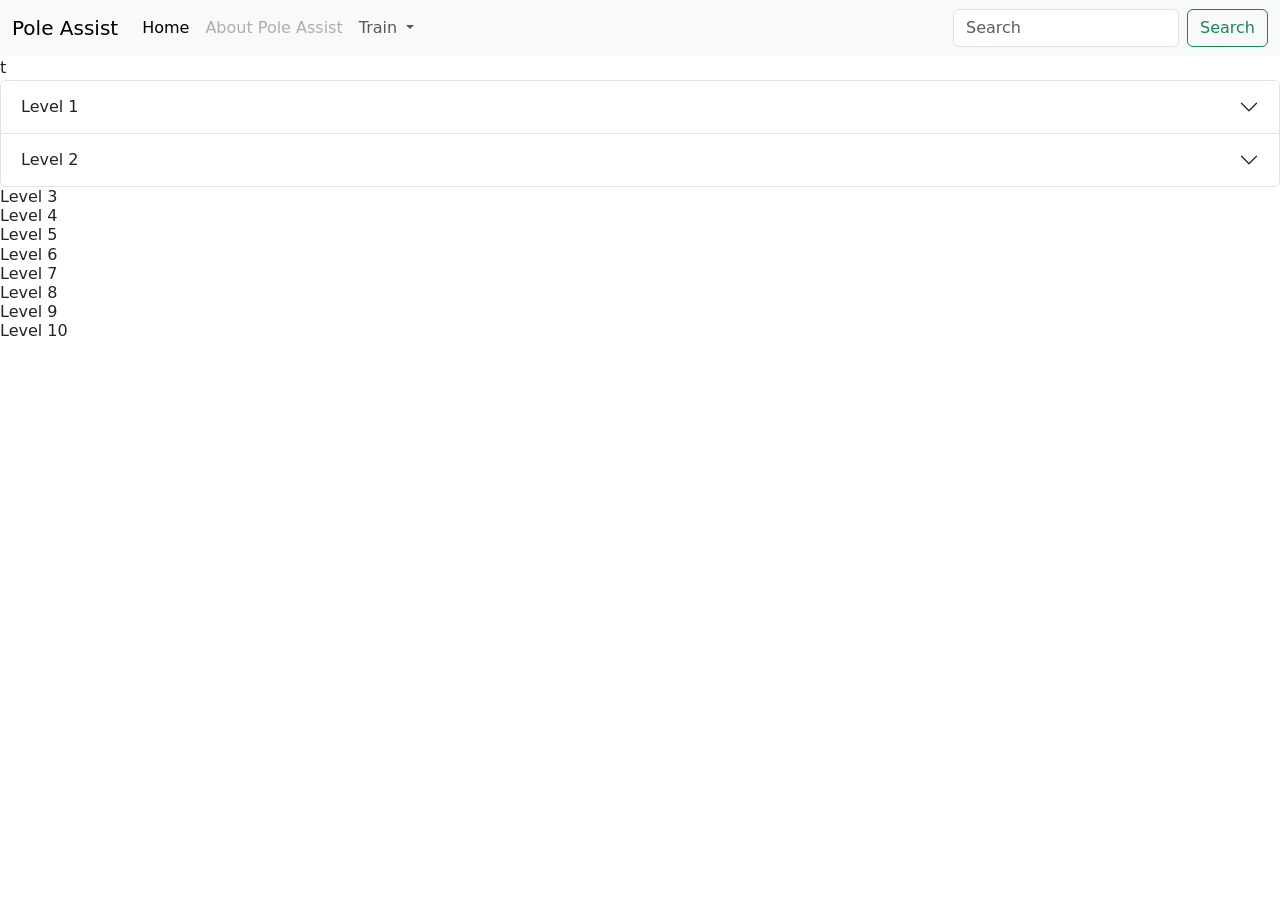
==== commit c1c13f35: "Update skills.html" ====
--- a/skills.html
+++ b/skills.html
@@ -57,8 +57,8 @@
     </nav>
 
     <div class="accordion" id="accordionExample">
-
-<!-- Level 1 List -->
+t
+<!- - Level 1 List -->
 <div class="accordion-item">
   <h2 class="accordion-header">
     <button class="accordion-button collapsed" type="button" data-bs-toggle="collapse" data-bs-target="#collapseOne" aria-expanded="false" aria-controls="collapseOne">
@@ -105,6 +105,7 @@
             <div class="list-group">
               <div id="trick-container-level3"></div>
             </div>
+            </div>
           </div>
         </div>
       </div>
@@ -120,6 +121,7 @@
             <div class="list-group">
               <div id="trick-container-level4"></div>
             </div>
+            </div>
           </div>
         </div>
       </div>
@@ -134,7 +136,7 @@
           <div class="accordion-body">
             <div class="list-group">
               <div id="trick-container-level5"></div>
-            </div>          </div>
+            </div>          </div></div>
         </div>
       </div>
 <!-- Level 6 List -->
@@ -148,7 +150,7 @@
           <div class="accordion-body">
             <div class="list-group">
               <div id="trick-container-level6"></div>
-            </div>          </div>
+            </div>          </div></div>
         </div>
       </div>
 <!-- Level 7 List -->
@@ -162,7 +164,7 @@
           <div class="accordion-body">
             <div class="list-group">
               <div id="trick-container-level7"></div>
-            </div>          </div>
+            </div>          </div></div>
         </div>
       </div>
 <!-- Level 8 List -->
@@ -176,7 +178,7 @@
           <div class="accordion-body">
             <div class="list-group">
               <div id="trick-container-level8"></div>
-            </div>          </div>
+            </div>          </div></div>
         </div>
       </div>
 <!-- Level 9 List -->
@@ -190,7 +192,7 @@
           <div class="accordion-body">
             <div class="list-group">
               <div id="trick-container-level9"></div>
-            </div>          </div>
+            </div>          </div></div>
         </div>
       </div>
 <!-- Level 10 List -->
@@ -204,7 +206,7 @@
           <div class="accordion-body">
             <div class="list-group">
               <div id="trick-container-level10"></div>
-            </div>          </div>
+            </div>          </div></div>
         </div>
       </div>
     </div>
@@ -624,4 +626,4 @@
 <script src="https://cdn.jsdelivr.net/npm/@popperjs/core@2.11.8/dist/umd/popper.min.js" integrity="sha384-I7E8VVD/ismYTF4hNIPjVp/Zjvgyol6VFvRkX/vR+Vc4jQkC+hVqc2pM8ODewa9r" crossorigin="anonymous"></script>
 <script src="https://cdn.jsdelivr.net/npm/bootstrap@5.3.1/dist/js/bootstrap.min.js" integrity="sha384-Rx+T1VzGupg4BHQYs2gCW9It+akI2MM/mndMCy36UVfodzcJcF0GGLxZIzObiEfa" crossorigin="anonymous"></script>
   </body>
-</html>+</html>
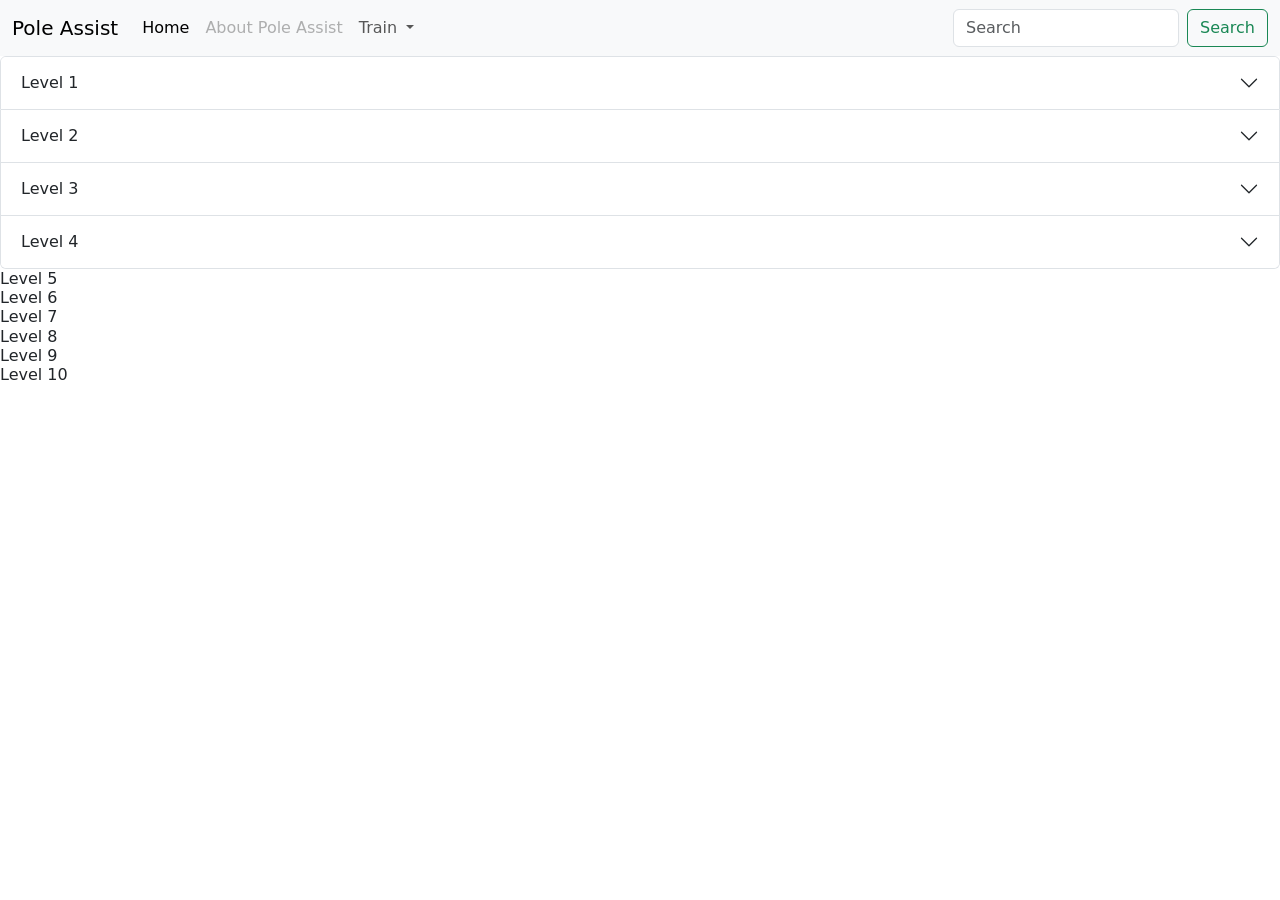
==== commit 79089465: "Update skills.html" ====
--- a/skills.html
+++ b/skills.html
@@ -57,7 +57,7 @@
     </nav>
 
     <div class="accordion" id="accordionExample">
-t
+
 <!- - Level 1 List -->
 <div class="accordion-item">
   <h2 class="accordion-header">
@@ -91,7 +91,7 @@
             </div>
           </div>
         </div>
-      </div>
+      
 
 <!-- Level 3 List -->
       <div class="accordion-item">
@@ -108,7 +108,7 @@
             </div>
           </div>
         </div>
-      </div>
+      
 <!-- Level 4 List -->
       <div class="accordion-item">
         <h2 class="accordion-header">
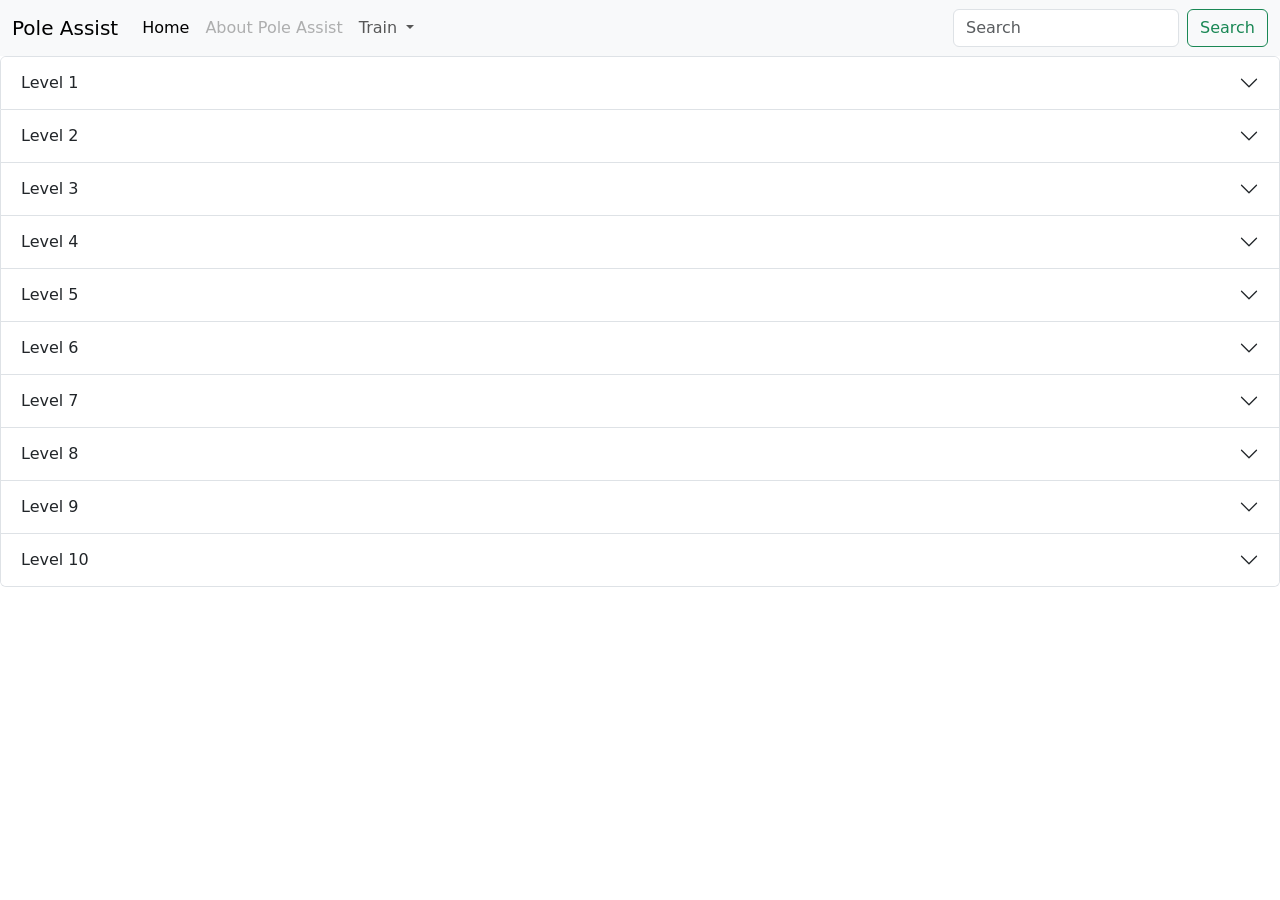
==== commit e10c6931: "Update skills.html" ====
--- a/skills.html
+++ b/skills.html
@@ -124,7 +124,7 @@
             </div>
           </div>
         </div>
-      </div>
+      
 <!-- Level 5 List -->
       <div class="accordion-item">
         <h2 class="accordion-header">
@@ -138,7 +138,7 @@
               <div id="trick-container-level5"></div>
             </div>          </div></div>
         </div>
-      </div>
+      
 <!-- Level 6 List -->
       <div class="accordion-item">
         <h2 class="accordion-header">
@@ -152,7 +152,7 @@
               <div id="trick-container-level6"></div>
             </div>          </div></div>
         </div>
-      </div>
+      
 <!-- Level 7 List -->
       <div class="accordion-item">
         <h2 class="accordion-header">
@@ -166,7 +166,7 @@
               <div id="trick-container-level7"></div>
             </div>          </div></div>
         </div>
-      </div>
+      
 <!-- Level 8 List -->
       <div class="accordion-item">
         <h2 class="accordion-header">
@@ -180,7 +180,7 @@
               <div id="trick-container-level8"></div>
             </div>          </div></div>
         </div>
-      </div>
+      
 <!-- Level 9 List -->
       <div class="accordion-item">
         <h2 class="accordion-header">
@@ -194,7 +194,7 @@
               <div id="trick-container-level9"></div>
             </div>          </div></div>
         </div>
-      </div>
+      
 <!-- Level 10 List -->
       <div class="accordion-item">
         <h2 class="accordion-header">
@@ -209,7 +209,7 @@
             </div>          </div></div>
         </div>
       </div>
-    </div>
+    
     
     <script>
 
